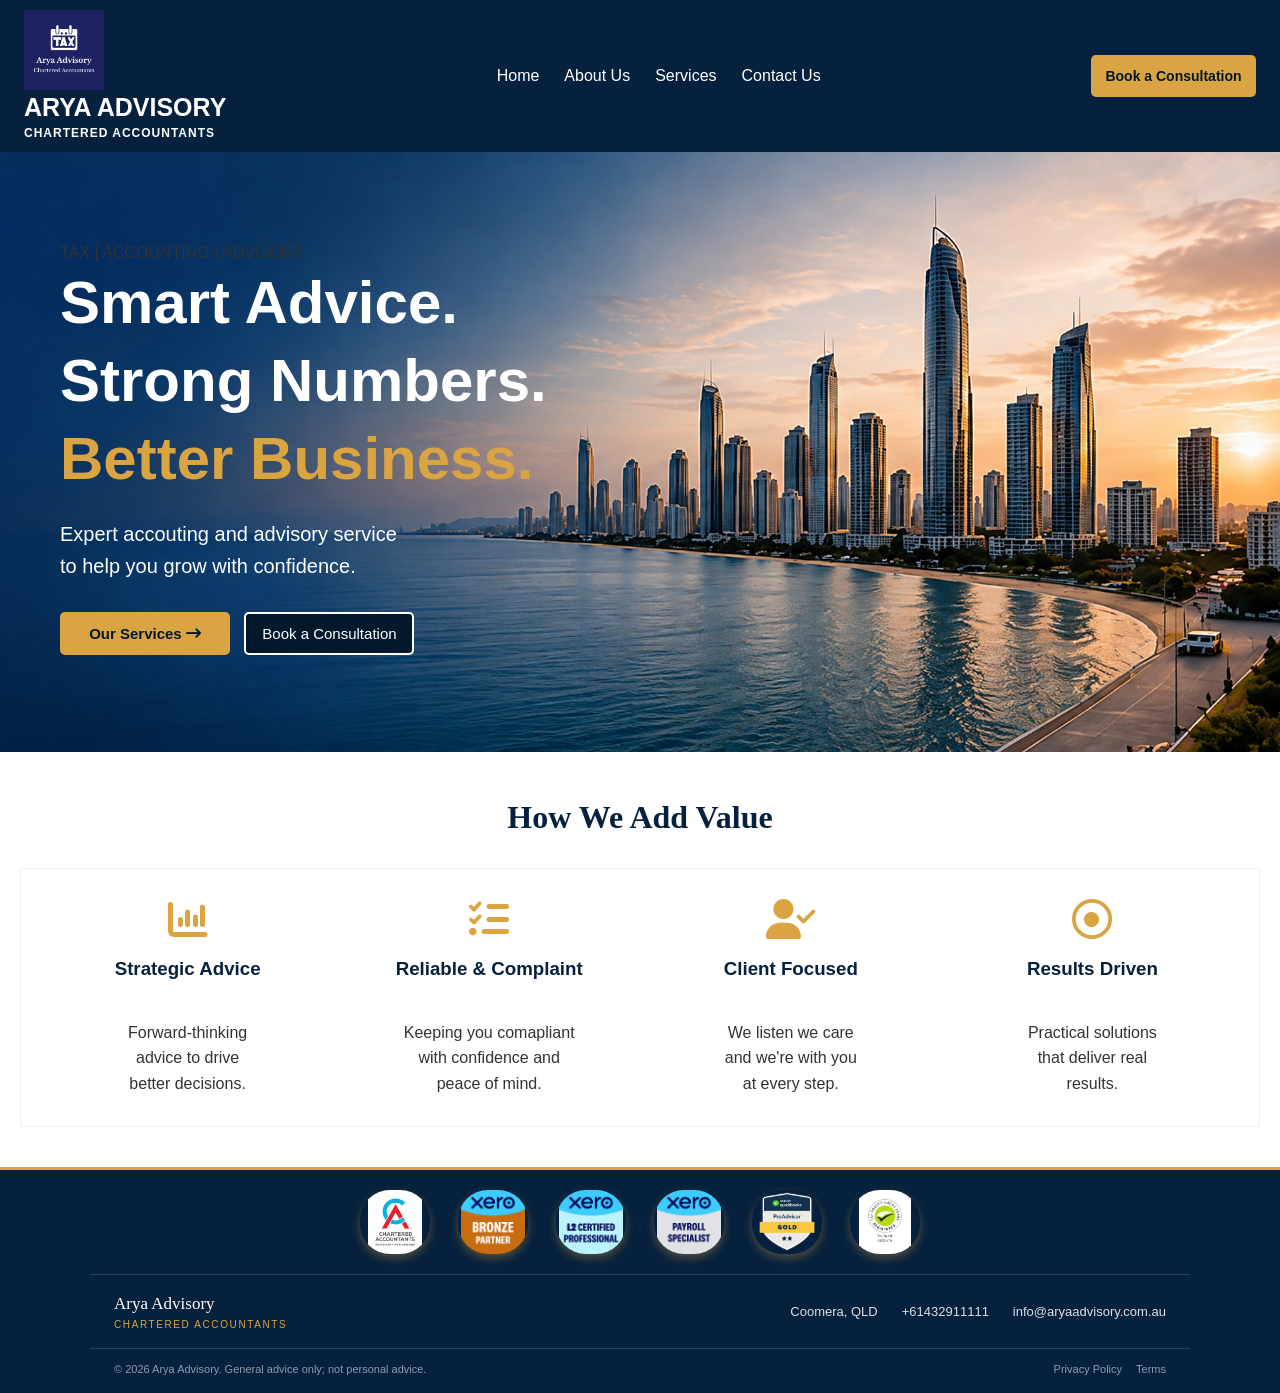
==== index.html @ 20d823cb "Add website" ====
<!doctype html>
<html lang="en">
  <head>
    <meta charset="UTF-8" />
    <meta name="viewport" content="width=device-width, initial-scale=1.0" />
    <link rel="stylesheet" href="index.css" />
    <link
      rel="stylesheet"
      href="https://cdnjs.cloudflare.com/ajax/libs/font-awesome/6.7.2/css/all.min.css"
    />
    <title>Home Page</title>
  </head>
  <body>
    <header>
      <div class="top">
        <div class="logo">
          <img src="images/logo.png" alt="logo" />
          <div class="Heading">
            <h1>ARYA ADVISORY</h1>
            <h4>CHARTERED ACCOUNTANTS</h4>
          </div>
        </div>

        <nav>
          <a href="../index.html">Home</a>
          <a href="pages/aboutus.html">About Us</a>
          <!-- <a href="pages/aboutus.html">About Us</a> -->
          <a href="pages/services.html">Services</a>
          <!-- <a href="pages/industries.html">Industries</a> -->
          <!-- <a href="pages/resources.html">Resources</a> -->
          <a href="pages/contact.html">Contact Us</a>
        </nav>
        <div
          id="book_button"
          onclick="window.location.href = 'pages/contact.html'"
        >
          <button>Book a Consultation</button>
        </div>
      </div>
    </header>
    <main>
      <section class="hero_section">
        <div class="hero_heading">
          <div class="top_mark">TAX | ACCOUNTING | ADVISORY</div>
          <div id="white">Smart Advice. <br />Strong Numbers.<br /></div>

          <span>Better Business.</span>
          <p>
            Expert accouting and advisory service<br />
            to help you grow with confidence.
          </p>
          <button
            id="button1"
            class="herobutton"
            onclick="window.location.href = 'pages/services.html'"
          >
            Our Services <i class="fa-solid fa-arrow-right-long"></i>
          </button>
          <button
            id="button2"
            class="herobutton"
            onclick="window.location.href = 'pages/contact.html'"
          >
            Book a Consultation
          </button>
        </div>
      </section>
      <section class="value">
        <h1>How We Add Value</h1>
        <div class="values">
          <div>
            <i class="fa-solid fa-chart-column"></i>

            <h3>Strategic Advice</h3>
            <br />
            <p>
              Forward-thinking<br />
              advice to drive<br />
              better decisions.
            </p>
          </div>

          <div>
            <i class="fa-solid fa-list-check"></i>
            <h3>Reliable & Complaint</h3>
            <br />
            <p>
              Keeping you comapliant<br />
              with confidence and<br />
              peace of mind.
            </p>
          </div>

          <div>
            <i class="fa-solid fa-user-check"></i>

            <h3>Client Focused</h3>
            <br />
            <p>
              We listen we care<br />
              and we're with you<br />
              at every step.
            </p>
          </div>

          <div>
            <i class="fa-regular fa-circle-dot"></i>

            <h3>Results Driven</h3>
            <br />
            <p>
              Practical solutions<br />
              that deliver real<br />
              results.
            </p>
          </div>
        </div>
      </section>
    </main>

    <!-- <footer class="contact_footer">
      <div class="footer_img">
        <img src="images/footer1.jpg" alt="footer1" />
        <img src="images/footer2.png" alt="footer2" />
        <img src="images/footer3.png" alt="footer3" />
        <img src="images/footer4.png" alt="footer4" />
        <img src="images/footer5.png" alt="footer5" />
        <img src="images/footer6.jpg" alt="footer6" />
      </div>
    </footer> -->

    <footer class="contact_footer">
      <div class="footer_img">
        <img src="/images/footer1.jpg" alt="footer1" />
        <img src="/images/footer2.png" alt="footer2" />
        <img src="/images/footer3.png" alt="footer3" />
        <img src="/images/footer4.png" alt="footer4" />
        <img src="/images/footer5.png" alt="footer5" />
        <img src="/images/footer6.jpg" alt="footer6" />
      </div>

      <div class="footer_main">
        <div class="footer_brand">
          <strong>Arya Advisory</strong>
          <span>Chartered Accountants</span>
        </div>
        <div class="footer_contact">
          <span>Coomera, QLD</span>
          <a href="tel:+61000000000">+61432911111</a>
          <a href="mailto:info@aryaadvisory.com.au">info@aryaadvisory.com.au</a>
        </div>
      </div>

      <div class="footer_bottom">
        <span
          >&copy; 2026 Arya Advisory. General advice only; not personal
          advice.</span
        >
        <span><a href="#">Privacy Policy</a><a href="#">Terms</a></span>
      </div>
    </footer>
  </body>
</html>
---- index.css ----
/* ==================================================
   1. GLOBAL STYLES
   ================================================== */

* {
  margin: 0;
  padding: 0;
  box-sizing: border-box;
}

:root {
  --navy: #06213d;
  --navy-dark: #03182d;
  --gold: #d9a441;
  --blue: #1e3a8a;
  --white: #ffffff;
  --light-bg: #fafafa;
  --light-border: #e0e0e0;
  --text: #333333;
  --muted: #666666;
}

body {
  font-family: Arial, Helvetica, sans-serif;
  color: var(--text);
  line-height: 1.6;
}

img {
  max-width: 100%;
}

button,
input,
textarea {
  font: inherit;
}

button {
  cursor: pointer;
}

a {
  transition: color 0.2s ease;
}

/* ==================================================
   2. COMMON HEADER AND NAVIGATION
   Used on all four pages
   ================================================== */

.top {
  display: flex;
  justify-content: space-between;
  align-items: center;
  gap: 20px;
  padding: 10px 24px;
  min-height: 100px;
  background-color: var(--navy);
  color: var(--white);
}

.top .logo img {
  display: block;
  width: 80px;
  height: 80px;
  object-fit: cover;
  /* border-radius: 50%; */
}

.top .Heading {
  flex-shrink: 0;
  font-family: "Poppins", Arial, sans-serif;
  line-height: 1.4;
}

.top .Heading h1 {
  font-size: 25px;
}

.top .Heading h4 {
  font-size: 12px;
  letter-spacing: 1px;
}

.top nav {
  display: flex;
  align-items: center;
  justify-content: center;
  flex-wrap: wrap;
  gap: 5px;
}

.top nav a {
  padding: 10px;
  color: var(--white);
  text-decoration: none;
  font-family: "Lucida Sans", sans-serif;
}

.top nav a:hover {
  color: var(--gold);
}

#book_button button {
  width: 165px;
  min-height: 42px;
  padding: 8px 12px;
  background-color: var(--gold);
  color: var(--navy-dark);
  border: none;
  border-radius: 5px;
  font-size: 14px;
  font-weight: bold;
}

#book_button button:hover {
  background-color: var(--white);
}

/* ==================================================
   3. HOME PAGE
   index.html
   ================================================== */

/* Hero section */

.hero_section {
  width: 100%;
  min-height: 600px;
  background-image: url("images/homehero.jpg");
  background-repeat: no-repeat;
  background-size: cover;
  background-position: center;
  display: flex;
  align-items: center;
}

.hero_heading {
  padding: 60px;
  line-height: 1.3;
}

.hero_heading #white {
  color: var(--white);
  font-size: clamp(38px, 5vw, 60px);
  font-weight: bold;
}

.hero_heading span {
  display: block;
  color: var(--gold);
  font-size: clamp(38px, 5vw, 60px);
  font-weight: bold;
}

.hero_heading p {
  margin-top: 20px;
  margin-bottom: 25px;
  color: var(--white);
  font-size: 20px;
  line-height: 1.6;
}

.herobutton {
  min-width: 170px;
  min-height: 42px;
  padding: 10px 15px;
  margin: 5px 10px 5px 0;
  border-radius: 5px;
  font-size: 15px;
}

#button1 {
  color: var(--navy-dark);
  background-color: var(--gold);
  border: 2px solid var(--gold);
  font-weight: bold;
}

#button2 {
  color: var(--white);
  background-color: var(--navy-dark);
  border: 2px solid var(--white);
}

#button1:hover,
#button2:hover {
  transform: translateY(-2px);
}

/* Home page value section */

.value {
  padding: 40px 20px;
  text-align: center;
  background-color: var(--white);
}

.value > h1 {
  margin-bottom: 25px;
  color: var(--navy);
  font-family: "Playfair Display", Georgia, serif;
  font-size: 32px;
}

.values {
  display: flex;
  justify-content: space-evenly;
  align-items: flex-start;
  flex-wrap: wrap;
  gap: 25px;
  padding: 30px 15px;
  border: 1px solid #f5eee6;
}

.values > div {
  flex: 1 1 180px;
  max-width: 250px;
}

.values i {
  margin-bottom: 15px;
  color: var(--gold);
  font-size: 40px;
}

.values h3 {
  margin-bottom: 10px;
  color: var(--navy);
}

.values p {
  line-height: 1.6;
}

/* ==================================================
   4. SERVICES PAGE
   services.html
   ================================================== */

/* Services heading */

.service_head {
  display: flex;
  flex-direction: column;
  align-items: center;
  width: 100%;
  padding: 35px 20px 0;
  background-color: var(--navy);
  font-family: "Poppins", Arial, sans-serif;
}

.service_head h1 {
  margin: 10px 0;
  color: var(--gold);
  font-family: "Playfair Display", Georgia, serif;
  font-size: clamp(28px, 3vw, 40px);
  text-align: center;
}

.service_head p {
  margin: 10px 0 25px;
  color: var(--white);
  font-size: 17px;
  text-align: center;
}

/* Service navigation links */

.service_option {
  display: flex;
  justify-content: center;
  align-items: center;
  flex-wrap: wrap;
  gap: 12px;
  width: 100%;
  padding: 10px 0 25px;
  background-color: var(--navy);
}

.service_option a {
  display: flex;
  justify-content: center;
  align-items: center;
  min-height: 44px;
  padding: 10px 18px;
  border: 1px solid var(--gold);
  border-radius: 25px;
  color: var(--gold);
  text-align: center;
  text-decoration: none;
  font-size: 15px;
}

.service_option a:hover {
  color: var(--navy);
  background-color: var(--gold);
}

/* All service category sections */

.service_description {
  padding: 30px 5%;
  background-color: var(--light-bg);
}

.service_description > div {
  margin-bottom: 35px;
  padding: 25px;
  border: 1px solid var(--light-border);
  border-radius: 10px;
  background-color: var(--white);
  box-shadow: 0 3px 12px rgba(0, 0, 0, 0.05);
  scroll-margin-top: 20px;
}

/* Category headings and descriptions */

.service_description > div > h2 {
  margin-bottom: 8px;
  color: var(--navy);
  font-family: "Playfair Display", Georgia, serif;
  font-size: 28px;
}

.service_description > div > p {
  margin-bottom: 22px;
  color: var(--muted);
  font-size: 16px;
}

/* Business Advisory and Accounting cards */

.business_structure,
.accounting_service {
  display: grid;
  grid-template-columns: repeat(3, minmax(0, 1fr));
  gap: 15px;
  width: 100%;
}

.business_structure > div,
.accounting_service > div {
  min-width: 0;
  padding: 18px;
  border: 1px solid var(--light-border);
  border-top: 3px solid var(--navy);
  border-radius: 5px;
  background-color: var(--white);
  transition:
    transform 0.2s ease,
    box-shadow 0.2s ease;
}

.business_structure > div:hover,
.accounting_service > div:hover {
  transform: translateY(-3px);
  box-shadow: 0 5px 14px rgba(6, 33, 61, 0.12);
}

.business_structure h3,
.accounting_service h2 {
  margin-bottom: 8px;
  color: var(--navy);
  font-size: 17px;
  line-height: 1.4;
}

.business_structure p,
.accounting_service p {
  color: var(--muted);
  font-size: 14px;
  line-height: 1.6;
}

/* Business Compliance, Taxation and SMSF cards */

#business_compliance,
#taxation,
#smsf {
  display: grid;
  grid-template-columns: repeat(3, minmax(0, 1fr));
  gap: 15px;
  align-content: start;
}

/* Keep each category heading and description full-width */

#business_compliance > h2,
#business_compliance > p,
#taxation > h2,
#taxation > p,
#smsf > h2,
#smsf > p {
  grid-column: 1 / -1;
}

/* Individual cards in these three categories */

#business_compliance > div,
#taxation > div,
#smsf > div {
  min-width: 0;
  padding: 18px;
  border: 1px solid var(--light-border);
  border-top: 3px solid var(--navy);
  border-radius: 5px;
  background-color: var(--white);
  transition:
    transform 0.2s ease,
    box-shadow 0.2s ease;
}

#business_compliance > div:hover,
#taxation > div:hover,
#smsf > div:hover {
  transform: translateY(-3px);
  box-shadow: 0 5px 14px rgba(6, 33, 61, 0.12);
}

#business_compliance > div h2,
#taxation > div h2,
#smsf > div h2 {
  margin-bottom: 8px;
  color: var(--navy);
  font-size: 17px;
  line-height: 1.4;
}

#business_compliance > div p,
#taxation > div p,
#smsf > div p {
  color: var(--muted);
  font-size: 14px;
  line-height: 1.6;
}

/* SMSF disclaimer at the end of Services page */

.service_description > hr {
  grid-column: 1 / -1;
  width: 100%;
  margin: 5px 0;
  border: none;
  border-top: 1px solid var(--light-border);
}

.service_description > div#smsf ~ hr + * {
  color: var(--muted);
  font-size: 13px;
}

/* ==================================================
   5. ABOUT US PAGE
   aboutus.html
   ================================================== */

.aboutus {
  display: flex;
  justify-content: space-evenly;
  align-items: center;
  gap: 40px;
  padding: 50px 5%;
}

.aboutinfo {
  flex: 1 1 55%;
  min-width: 0;
}

.aboutinfo h2 {
  margin: 0 0 25px;
  color: var(--navy);
  font-family: "Playfair Display", Georgia, serif;
  font-size: 40px;
  text-align: center;
}

.aboutinfo p {
  margin: 0;
  font-size: 17px;
  line-height: 1.9;
  text-align: justify;
}

.aboutphoto {
  flex: 1 1 45%;
  min-width: 0;
}

.aboutphoto img {
  display: block;
  width: 100%;
  max-width: 600px;
  height: 450px;
  margin: 0 auto;
  object-fit: cover;
  border: 2px solid var(--gold);
  border-radius: 10px;
}

/* About Us page heading */

.about_subheading {
  display: flex;
  flex-direction: column;
  align-items: center;
  text-align: center;
  background-color: #06213d;
  color: white;
  padding: 35px 20px 40px;
  margin: 0;
  font-family: "Poppins", Arial, sans-serif;
}

.about_subheading h3 {
  color: #d9a441;
  font-size: 14px;
  letter-spacing: 2.5px;
  margin: 0 0 14px;
  /* font-weight: 600; */
}

.about_subheading h4 {
  color: white;
  font-family: "Playfair Display", Georgia, serif;
  font-size: clamp(28px, 3vw, 38px);
  line-height: 1.25;
  margin: 4px 0;
  /* font-weight: 600; */
}

.about_subheading h5 {
  max-width: 750px;
  margin: 18px auto 0;
  color: white;
  font-size: 16px;
  line-height: 1.7;
  /* font-weight: 200; */
}
.aboutinfo {
  display: flex;
  flex-direction: row;
  gap: 60px;
  align-items: flex-start;
}
.aboutinfo1 {
  width: 50%;
}
.aboutinfo1 h3 {
  margin-bottom: 12px;
  color: #d9a441;
  font-family: "Montserrat", sans-serif;
  font-size: 16px;
  letter-spacing: 0.25em;
  text-transform: uppercase;
}

.aboutinfo1 h2 {
  text-align: left;
  font-size: 38px;
  line-height: 1.25;
}

.aboutinfo1 p {
  margin-bottom: 18px;
}

@media (max-width: 900px) {
  .aboutinfo {
    flex-direction: column;
  }
  .aboutinfo1,
  .aboutinfo2 {
    width: 100%;
  }
}
.aboutinfo2 {
  width: 50%;
  display: grid;
  grid-template-columns: repeat(2, 1fr);
  gap: 24px;
}
.aboutinfo2 div:hover {
  transform: translateY(-5px);
  box-shadow: 0 14px 28px rgba(6, 33, 61, 0.16);
}
.aboutinfo2 h4 {
  margin-bottom: 10px;
  color: #06213d;
  font-family: "Playfair Display", Georgia, serif;
  font-size: 52px;
  font-weight: 700;
  line-height: 1;
  text-align: center;
}
.aboutinfo2 h3 {
  font-family: "Segoe UI", Tahoma, Geneva, Verdana, sans-serif;
  font-size: 25px;
}
.aboutinfo2 div {
  display: flex;
  flex-direction: column;
  justify-content: center;
  align-items: center;
  min-height: 170px;
  padding: 24px 16px;
  border: 2px solid #d9a441;
  box-sizing: border-box;
  background: #ffffff;
  box-shadow: 0 6px 18px rgba(6, 33, 61, 0.08);
  color: #4a5463;
  font-family: "Montserrat", Arial, sans-serif;
  font-size: 18px;
  line-height: 1.4;
  text-align: center;
  transition:
    transform 0.25s ease,
    box-shadow 0.25s ease;
}

#about_middle {
  padding: 70px 5%;
  background-color: #f6f4ef;
}

.about_middle_head {
  max-width: 700px;
  margin: 0 auto 40px;
  text-align: center;
}

.about_middle_head .eyebrow {
  display: block;
  margin-bottom: 12px;
  color: var(--gold);
  font-size: 12px;
  font-weight: 600;
  letter-spacing: 0.24em;
  text-transform: uppercase;
}

.about_middle_head h2 {
  color: var(--navy);
  font-family: "Playfair Display", Georgia, serif;
  font-size: clamp(26px, 3.4vw, 36px);
  line-height: 1.2;
}

.about_middle_head p {
  margin-top: 12px;
  color: var(--muted);
}

.about_middle_blocks {
  display: grid;
  grid-template-columns: repeat(3, minmax(0, 1fr));
  gap: 20px;
  width: 100%;
  max-width: 1120px;
  margin: 0 auto;
}

.about_middle_blocks > div {
  padding: 28px 24px;
  background-color: var(--white);
  border: 1px solid #e6e1d4;
  border-top: 3px solid var(--gold);
  transition:
    transform 0.2s ease,
    box-shadow 0.2s ease;
}

.about_middle_blocks > div:hover {
  transform: translateY(-3px);
  box-shadow: 0 10px 26px rgba(6, 33, 61, 0.1);
}

.about_middle_blocks > div:last-child {
  grid-column: span 2;
}

.about_middle_blocks i {
  display: block;
  margin-bottom: 14px;
  color: var(--gold);
  font-size: 24px;
}

.about_middle_blocks h3 {
  margin-bottom: 8px;
  color: var(--navy);
  font-family: "Playfair Display", Georgia, serif;
  font-size: 19px;
  line-height: 1.3;
}

.about_middle_blocks p {
  color: var(--muted);
  font-size: 14px;
}

@media (max-width: 900px) {
  .about_middle_blocks {
    grid-template-columns: repeat(2, minmax(0, 1fr));
  }
}

@media (max-width: 560px) {
  .about_middle_blocks {
    grid-template-columns: 1fr;
  }
  .about_middle_blocks > div:last-child {
    grid-column: auto;
  }
}
/* about page industry: */
#industry {
  background-color: #f5f3ee;
  width: 100%;
  padding: 80px 20px;
  border-top: 4px solid #d9a441;
  border-bottom: 4px solid #d9a441;
}
/* Eyebrow: INDUSTRIES WE SERVE */
#industry h3:first-of-type {
  color: #d9a441;
  font-family: "Montserrat", sans-serif;
  font-size: 16px;
  font-weight: 700;
  letter-spacing: 0.3em;
  text-transform: uppercase;
  text-align: center;
  margin-bottom: 18px;
}
/* #industry h3 {
  color: #0b2545;
  font-family: "Montserrat", sans-serif;
  font-size: 12px;
  font-weight: 600;
  letter-spacing: 0.25em;
  text-transform: uppercase;
  text-align: center;
  text-wrap: balance;
  margin-bottom: 16px;
} */
#industry h1 {
  /* color: #0b2545;
  font-family: "Playfair Display", serif;
  font-size: 40px;
  text-align: center;
  text-wrap: balance;
  margin-bottom: 16px; */
  color: #06213d;
  font-family: "Playfair Display", serif;
  font-size: 52px;
  font-weight: 700;
  line-height: 1.2;
  text-align: center;
  text-wrap: balance;
  margin-bottom: 20px;
}
.industry_block {
  display: grid;
  grid-template-columns: repeat(4, 1fr);
  gap: 24px;
  width: 90%;
  max-width: 1400px;
  margin: 50px auto 0;
}
/* Intro line (second h3) */
#industry h3:nth-of-type(2) {
  max-width: 900px;
  margin: 0 auto;
  color: #5b6573;
  font-family: "Montserrat", sans-serif;
  font-size: 20px;
  font-weight: 400;
  line-height: 1.7;
  letter-spacing: normal;
  text-transform: none;
  text-align: center;
  text-wrap: balance;
}

.industry_block > div {
  /* background: #ffffff;
  border: 2px solid #ebe7dc;
  border-radius: 0; /* Services cards have square corners */
  /* padding: 22px;
  min-height: 180px;
  box-sizing: border-box; */
  background: #ffffff;
  border: 2px solid #ebe7dc;
  border-top: 5px solid #d9a441;
  border-radius: 0;
  padding: 28px 24px;
  min-height: 220px;
  box-sizing: border-box;
  box-shadow: 0 6px 18px rgba(6, 33, 61, 0.08);
  transition:
    transform 0.25s ease,
    box-shadow 0.25s ease,
    border-color 0.25s ease;
}
.industry_block > div:hover {
  transform: translateY(-6px);
  box-shadow: 0 14px 30px rgba(6, 33, 61, 0.18);
  border-color: #d9a441;
}

.industry_block h2 {
  /* color: #0b2545;
  font-family: "Playfair Display", serif;
  font-size: 18px;
  text-align: left;
  margin-bottom: 10px; */
  color: #06213d;
  font-family: "Playfair Display", serif;
  font-size: 24px;
  font-weight: 700;
  line-height: 1.3;
  text-align: center;
  margin-bottom: 6px;
}
@media (max-width: 650px) {
  .industry_block {
    grid-template-columns: 1fr;
  }
  #industry h1 {
    font-size: 30px;
  }
  #industry h3:nth-of-type(2) {
    font-size: 16px;
  }
}

.industry_block p {
  /* color: #5b6573;
  font-family: "Montserrat", sans-serif;
  font-size: 14px;
  line-height: 1.7;
  text-align: left; */
  color: #4a5463;
  font-family: "Montserrat", sans-serif;
  font-size: 17px;
  line-height: 1.7;
  text-align: left;
}
/* about third section: */

.about_information {
  display: grid;
  grid-template-columns: 1fr 1fr;
  gap: 70px;
  max-width: 1400px;
  margin: 0 auto;
  padding: 80px 20px;
  /* background: #f5f3ee; */
}

/* Eyebrow label: "CERTIFIED XERO..." / "WHY CLIENTS CHOOSE US" */
.left_about_information > h3:first-child,
.right_about_information > h3:first-child {
  font-family: "Montserrat", sans-serif;
  font-size: 12px;
  font-weight: 600;
  letter-spacing: 0.25em;
  text-transform: uppercase; /* "Why Clients Choose Us" bhi caps mein dikhega */
  color: #0b2545;
  margin: 0 0 14px;
}

/* Main heading */
.about_information h1 {
  font-family: "Playfair Display", serif;
  font-size: 32px;
  font-weight: 700;
  line-height: 1.2;
  color: #0b2545;
  margin: 0 0 16px;
}

/* Intro line: "As Certified Xero Advisors..." */
.left_about_information > h3:nth-of-type(2) {
  font-family: "Montserrat", sans-serif;
  font-size: 15px;
  font-weight: 400;
  line-height: 1.7;
  letter-spacing: normal;
  text-transform: none;
  color: #5b6573;
  margin: 0 0 20px;
}

/* Lists (dono columns) */
.check-list {
  list-style: none;
  margin: 0;
  padding: 0;
}

.check-list li {
  padding: 12px 0 12px 30px;
  border-bottom: 2px solid #ebe7dc;
  font-family: "Montserrat", sans-serif;
  font-size: 14px;
  line-height: 1.6;
  color: #0b2545;
}

.check-list li strong {
  font-weight: 700;
}

/* Tablet / mobile */
@media (max-width: 900px) {
  .about_information {
    grid-template-columns: 1fr;
    gap: 50px;
  }
  .about_information h1 {
    font-size: 32px;
  }
}
/* about our approach */
.about_approach {
  display: grid;
  grid-template-columns: repeat(4, 1fr);
  gap: 24px;
  max-width: 1340px;
  margin: 0 auto;
  padding: 90px 20px;
  background: #ffffff;
}

/* Eyebrow + heading poori row lenge */
.about_approach .eyebrow,
.about_approach > h1 {
  grid-column: 1 / -1;
  text-align: center;
}

.about_approach .eyebrow {
  font-family: "Montserrat", sans-serif;
  font-size: 14px;
  font-weight: 600;
  letter-spacing: 0.25em;
  text-transform: uppercase;
  color: #0b2545;
  margin: 0 0 16px;
}

.about_approach > h1 {
  font-family: "Playfair Display", serif;
  font-size: 48px;
  font-weight: 700;
  line-height: 1.2;
  color: #0b2545;
  margin: 0 0 50px;
}

/* Cards */
.about_approach > div {
  background: #ffffff;
  border: 3px solid #ebe7dc;
  padding: 30px 24px 36px;
  text-align: center;
}

.about_approach > div i {
  font-size: 32px;
  color: #0b2545;
  margin-bottom: 18px;
}

.about_approach > div h3 {
  /* STEP 1 */
  font-family: "Montserrat", sans-serif;
  font-size: 15px;
  font-weight: 600;
  letter-spacing: 0.2em;
  text-transform: uppercase;
  color: #0b2545;
  margin: 0 0 14px;
}

.about_approach > div h2 {
  /* Understand */
  font-family: "Playfair Display", serif;
  font-size: 26px;
  font-weight: 700;
  color: #0b2545;
  margin: 0 0 10px;
}

.about_approach > div p {
  font-family: "Montserrat", sans-serif;
  font-size: 18px;
  line-height: 1.6;
  color: #5b6573;
  margin: 0;
}

/* Tablet */
@media (max-width: 1000px) {
  .about_approach {
    grid-template-columns: repeat(2, 1fr);
  }
  .about_approach > h1 {
    font-size: 36px;
  }
}

/* Mobile */
@media (max-width: 600px) {
  .about_approach {
    grid-template-columns: 1fr;
  }
  .about_approach > h1 {
    font-size: 30px;
  }
}
/* Optional About Us button */

#Meet {
  width: 200px;
  min-height: 50px;
  margin: 25px 0 0 40px;
  border: none;
  border-radius: 5px;
  background-color: var(--navy);
  color: var(--white);
  font-size: 18px;
}

/* About Us approach section */

.aboutbottom {
  padding: 35px 5%;
  border: 1px solid #f0f0f0;
  border-radius: 8px;
  box-shadow: 0 2px 8px rgba(0, 0, 0, 0.04);
  background-color: var(--light-bg);
}

.aboutbottom > h2 {
  color: var(--navy);
  font-family: "Playfair Display", Georgia, serif;
  font-size: 30px;
  text-align: center;
}

.bottom_about {
  display: flex;
  justify-content: space-evenly;
  flex-wrap: wrap;
  gap: 30px;
  line-height: 1.6;
}

.bottom_about > div {
  flex: 1 1 180px;
  max-width: 240px;
  padding: 15px;
}

.bottom_about i {
  display: block;
  margin-bottom: 12px;
  color: var(--gold);
  font-size: 30px;
  text-align: center;
}

.bottom_about h3 {
  margin-bottom: 10px;
  color: var(--navy);
  text-align: center;
}

.bottom_about p {
  text-align: center;
}

/* ==================================================
   6. CONTACT PAGE
   contact.html
   ================================================== */

/* Contact hero */

.contact_hero {
  display: flex;
  align-items: center;
  width: 100%;
  min-height: 220px;
  background-color: var(--navy);
}

.contact_head {
  padding: 35px 5%;
  color: var(--white);
  font-size: 18px;
  line-height: 1.6;
  text-align: center;
}

.contact_head h2 {
  margin-bottom: 10px;
  color: var(--gold);
  font-family: "Playfair Display", Georgia, serif;
  font-size: 48px;
}

/* Main contact layout */

.contact_main {
  display: flex;
  justify-content: center;
  align-items: stretch;
  gap: 35px;
  padding: 60px 5%;
  background-color: var(--light-bg);
}

/* Contact form container */

.send_form {
  flex: 1 1 650px;
  min-width: 0;
  padding: 30px;
  border-radius: 12px;
  background-color: var(--white);
  box-shadow: 0 4px 15px rgba(0, 0, 0, 0.12);
}

.contact_title h3,
.send_form h3 {
  margin-bottom: 10px;
  color: var(--navy);
  font-family: "Playfair Display", Georgia, serif;
  font-size: 30px;
}

.send_form > h4 {
  margin-bottom: 20px;
  color: var(--muted);
  font-size: 15px;
  font-weight: normal;
  line-height: 1.6;
}

/* Contact form grid */

.contact_message_form {
  display: grid;
  grid-template-columns: repeat(2, minmax(0, 1fr));
  gap: 18px;
  width: 100%;
  padding: 0;
  border: none;
  border-radius: 10px;
  box-shadow: none;
  font-family: Tahoma, Geneva, Verdana, sans-serif;
}

/* Input fields and icons */

.contact_message_form .input_box {
  position: relative;
  width: 100%;
  min-width: 0;
  height: 55px;
}

.input_box i {
  position: absolute;
  top: 50%;
  left: 15px;
  z-index: 1;
  transform: translateY(-50%);
  color: var(--blue);
  font-size: 16px;
  pointer-events: none;
}

.input_box input {
  display: block;
  width: 100%;
  height: 55px;
  padding: 12px 15px 12px 45px;
  border: 1px solid #dddddd;
  border-radius: 6px;
  background-color: var(--white);
  font-family: "Segoe UI", Tahoma, Geneva, Verdana, sans-serif;
  font-size: 16px;
}

.input_box input:focus,
.send_form #textarea1:focus {
  border-color: var(--gold);
  outline: none;
  box-shadow: 0 0 5px rgba(217, 164, 65, 0.25);
}

/* Message textarea */

.send_form #textarea1 {
  grid-column: 1 / -1;
  width: 100%;
  min-height: 130px;
  padding: 15px;
  border: 1px solid #dddddd;
  border-radius: 6px;
  background-color: var(--white);
  font-family: "Segoe UI", Tahoma, Geneva, Verdana, sans-serif;
  font-size: 16px;
  resize: vertical;
}

/* Send Message button */

.message {
  grid-column: 1 / -1;
  justify-self: center;
  width: 170px;
  min-height: 45px;
  border: none;
  border-radius: 5px;
  background-color: var(--gold);
  color: var(--navy-dark);
  font-size: 15px;
  font-weight: bold;
  transition:
    background-color 0.2s ease,
    transform 0.2s ease;
}

.message:hover {
  transform: translateY(-2px);
  background-color: var(--navy);
  color: var(--white);
}

/* Contact information card */

.contact_information {
  display: flex;
  flex: 0 1 350px;
  flex-direction: column;
  justify-content: center;
  gap: 22px;
  min-width: 0;
  padding: 30px;
  border: 1px solid rgba(30, 58, 138, 0.15);
  border-radius: 12px;
  background-color: var(--white);
  box-shadow: 0 4px 15px rgba(0, 0, 0, 0.12);
}

.contact_information h3 {
  margin: 0;
  color: var(--navy);
  font-size: 26px;
  font-weight: 600;
  text-align: center;
}

.contact_information h4 {
  margin: 0;
  color: var(--muted);
  font-size: 15px;
  font-weight: normal;
  line-height: 1.6;
  text-align: center;
}

.contact_information > div {
  display: flex;
  align-items: center;
  gap: 15px;
}

.contact_information i {
  flex-shrink: 0;
  color: var(--navy);
  font-size: 22px;
}

.contact_information p {
  margin: 0;
  overflow-wrap: anywhere;
  font-size: 15px;
}

/* Contact page success dialog */

.success_dialog {
  position: fixed;
  inset: 0;
  z-index: 1000;
  display: none;
  justify-content: center;
  align-items: center;
  padding: 20px;
  background-color: rgba(0, 0, 0, 0.5);
}

.success_box {
  width: 100%;
  max-width: 400px;
  padding: 35px;
  border-radius: 12px;
  background-color: var(--white);
  text-align: center;
  box-shadow: 0 5px 20px rgba(0, 0, 0, 0.3);
}

.success_box i {
  margin-bottom: 15px;
  color: var(--gold);
  font-size: 50px;
}

.success_box h2 {
  margin-bottom: 10px;
  color: var(--navy);
}

.success_box p {
  color: var(--muted);
  line-height: 1.6;
}

.success_box button {
  margin-top: 20px;
  padding: 10px 30px;
  border: none;
  border-radius: 5px;
  background-color: var(--navy);
  color: var(--white);
  font-size: 16px;
}

.success_box button:hover {
  background-color: var(--gold);
  color: var(--navy-dark);
}

/* ==================================================
   7. COMMON FOOTER
   ================================================== */

/* ==================================================
   7. COMMON FOOTER
   ================================================== */

.contact_footer {
  width: 100%;
  border-top: 3px solid var(--gold);
  background-color: var(--navy);
  color: #d9dee6;
  font-family: "Montserrat", sans-serif;
  font-size: 13px;
  line-height: 1.5;
}

/* Badges row (your existing styles, slightly tightened) */
.footer_img {
  display: flex;
  justify-content: center;
  align-items: center;
  flex-wrap: wrap;
  gap: 14px 28px;
  padding: 20px 15px;
}

.footer_img img {
  width: 70px;
  height: 64px;
  object-fit: contain;
  border-radius: 30px;
  box-shadow: 0 4px 10px rgba(217, 164, 65, 0.35);
}

/* Brand + contact line */
.footer_main {
  max-width: 1100px;
  margin: 0 auto;
  padding: 16px 24px;
  display: flex;
  flex-wrap: wrap;
  justify-content: space-between;
  align-items: center;
  gap: 12px 30px;
  border-top: 1px solid rgba(255, 255, 255, 0.14);
}

.footer_brand strong {
  font-family: "Playfair Display", serif;
  font-size: 17px;
  font-weight: 500;
  color: #fff;
}

.footer_brand span {
  display: block;
  color: var(--gold);
  font-size: 10px;
  letter-spacing: 0.16em;
  text-transform: uppercase;
}

.footer_contact {
  display: flex;
  flex-wrap: wrap;
  gap: 6px 24px;
}

.footer_contact a {
  color: #d9dee6;
  text-decoration: none;
}

.footer_contact a:hover,
.footer_bottom a:hover {
  color: var(--gold);
}

/* Copyright line */
.footer_bottom {
  max-width: 1100px;
  margin: 0 auto;
  padding: 12px 24px 16px;
  display: flex;
  flex-wrap: wrap;
  justify-content: space-between;
  gap: 6px 20px;
  border-top: 1px solid rgba(255, 255, 255, 0.14);
  font-size: 11px;
  color: #8f9bb0;
}

.footer_bottom a {
  color: #8f9bb0;
  text-decoration: none;
  margin-left: 14px;
}

@media (max-width: 600px) {
  .footer_main {
    flex-direction: column;
    align-items: flex-start;
  }
}

/* ==================================================
   8. RESPONSIVE DESIGN
   Tablets
   ================================================== */

@media (max-width: 1000px) {
  .top {
    flex-wrap: wrap;
    justify-content: center;
    gap: 15px;
    padding: 15px;
  }

  .top nav {
    order: 3;
    width: 100%;
  }

  .top .Heading h1 {
    font-size: 22px;
  }

  .business_structure,
  .accounting_service,
  #business_compliance,
  #taxation,
  #smsf {
    grid-template-columns: repeat(2, minmax(0, 1fr));
  }

  .aboutus {
    gap: 25px;
  }

  .aboutinfo h2 {
    font-size: 32px;
  }

  .aboutphoto img {
    height: 380px;
  }

  .contact_main {
    gap: 25px;
    padding: 40px 3%;
  }

  .send_form {
    padding: 25px;
  }

  .contact_information {
    flex-basis: 300px;
    padding: 25px;
  }
}

/* ==================================================
   9. RESPONSIVE DESIGN
   Mobile phones
   ================================================== */

@media (max-width: 650px) {
  /* Header */

  .top {
    flex-direction: column;
    gap: 12px;
  }

  .top .logo img {
    width: 65px;
    height: 65px;
  }

  .top .Heading {
    text-align: center;
  }

  .top .Heading h1 {
    font-size: 21px;
  }

  .top nav {
    gap: 0;
  }

  .top nav a {
    padding: 8px;
    font-size: 13px;
  }

  #book_button button {
    width: 180px;
  }

  /* Home page */

  .hero_section {
    min-height: 480px;
    background-position: center;
  }

  .hero_heading {
    padding: 30px 20px;
  }

  .hero_heading #white,
  .hero_heading span {
    font-size: clamp(32px, 9vw, 45px);
  }

  .hero_heading p {
    font-size: 16px;
  }

  .herobutton {
    width: 100%;
    max-width: 220px;
    margin: 5px 0;
  }

  .value {
    padding: 30px 15px;
  }

  .value > h1 {
    font-size: 27px;
  }

  .values {
    gap: 30px;
  }

  /* Services page */

  .service_head {
    padding: 25px 15px 0;
  }

  .service_head h1 {
    font-size: 28px;
  }

  .service_head p {
    font-size: 15px;
  }
  .service_head h4 {
    color: #ffffff;
    font-size: 20px;
  }

  .service_option {
    gap: 10px;
    padding: 10px 0 20px;
  }

  .service_option a {
    width: 100%;
    max-width: 300px;
    font-size: 14px;
  }

  .service_description {
    padding: 20px 12px;
  }

  .service_description > div {
    padding: 18px;
    margin-bottom: 20px;
  }

  .service_description > div > h2 {
    font-size: 24px;
  }

  .business_structure,
  .accounting_service,
  #business_compliance,
  #taxation,
  #smsf {
    grid-template-columns: 1fr;
  }

  /* About Us page */

  .aboutus {
    flex-direction: column;
    padding: 30px 20px;
  }

  .aboutinfo h2 {
    font-size: 30px;
  }

  .aboutinfo p {
    text-align: left;
    font-size: 16px;
    line-height: 1.8;
  }
  .aboutphoto {
    width: 100%;
  }
  .about_head {
    display: flex;
    flex-direction: column;
    align-items: center;
    width: 100%;
    padding: 35px 20px 0;
    background-color: var(--navy);
    font-family: "Poppins", Arial, sans-serif;
  }

  .about_head h1 {
    margin: 10px 0;
    color: var(--gold);
    font-family: "Playfair Display", Georgia, serif;
    font-size: clamp(28px, 3vw, 40px);
    text-align: center;
  }

  .about_head p {
    margin: 10px 0 25px;
    color: var(--white);
    font-size: 17px;
    text-align: center;
  }

  .aboutphoto img {
    height: auto;
    max-height: 400px;
  }

  .aboutbottom {
    padding: 25px 15px;
  }

  .bottom_about {
    gap: 15px;
  }

  /* Contact page */

  .contact_hero {
    min-height: 180px;
  }

  .contact_head {
    padding: 25px 20px;
    font-size: 16px;
  }

  .contact_head h2 {
    font-size: 36px;
    text-align: center;
  }

  .contact_main {
    flex-direction: column;
    gap: 25px;
    padding: 25px 15px;
  }

  .send_form {
    width: 100%;
    padding: 20px;
  }

  .contact_title h3,
  .send_form h3 {
    font-size: 25px;
  }

  .contact_message_form {
    grid-template-columns: 1fr;
    gap: 15px;
  }

  .contact_message_form #textarea1,
  .contact_message_form .message {
    grid-column: 1;
  }

  .contact_information {
    flex: auto;
    width: 100%;
    padding: 25px 20px;
  }

  .contact_information h3 {
    font-size: 23px;
  }

  /* Footer */

  .footer_img {
    gap: 12px;
  }

  .footer_img img {
    width: 65px;
    height: 55px;
  }
}
/* service_bottom */
.service_help {
  display: flex;
  justify-content: space-around;
  border: 2px solid #d9a441;
  border-radius: 10px;
  width: 1000px;
  padding: 20px;
  box-shadow: 0 4px 15px rgba(0, 0, 0, 0.12);
  box-sizing: border-box;
  align-self: center;
  margin-left: auto;
  margin-right: auto;
}
.service_help h3 {
  color: var(--navy);
  font-family: "Playfair Display", Georgia, serif;
  font-size: 25px;
}
.service_top {
  display: flex;
  justify-content: center;
  align-items: center;
  flex: 1;
}

.service_top nav {
  display: flex;
  justify-content: center;
  align-items: center;
  flex-wrap: wrap;
  gap: 10px;
}

/* ABOUT US TOP HEADER */

.about_head {
  display: flex;
  flex-direction: column;
  align-items: center;
  justify-content: center;
  flex: 1 1 100%;
  min-width: 0;
  padding: 25px 20px 30px;
  background-color: var(--navy);
  color: var(--white);
  font-family: "Montserrat", Arial, sans-serif;
  text-align: center;
}

.about_head h1 {
  margin: 0 0 12px;
  color: var(--gold);
  font-family: "Playfair Display", Georgia, serif;
  font-size: clamp(26px, 2.5vw, 36px);
  line-height: 1.2;
}

.about_head h {
  display: block;
  margin-bottom: 8px;
  font-size: 17px;
  font-weight: 600;
}

.about_head p {
  max-width: 650px;
  margin: 0;
  color: var(--white);
  font-size: 14px;
  line-height: 1.7;
}
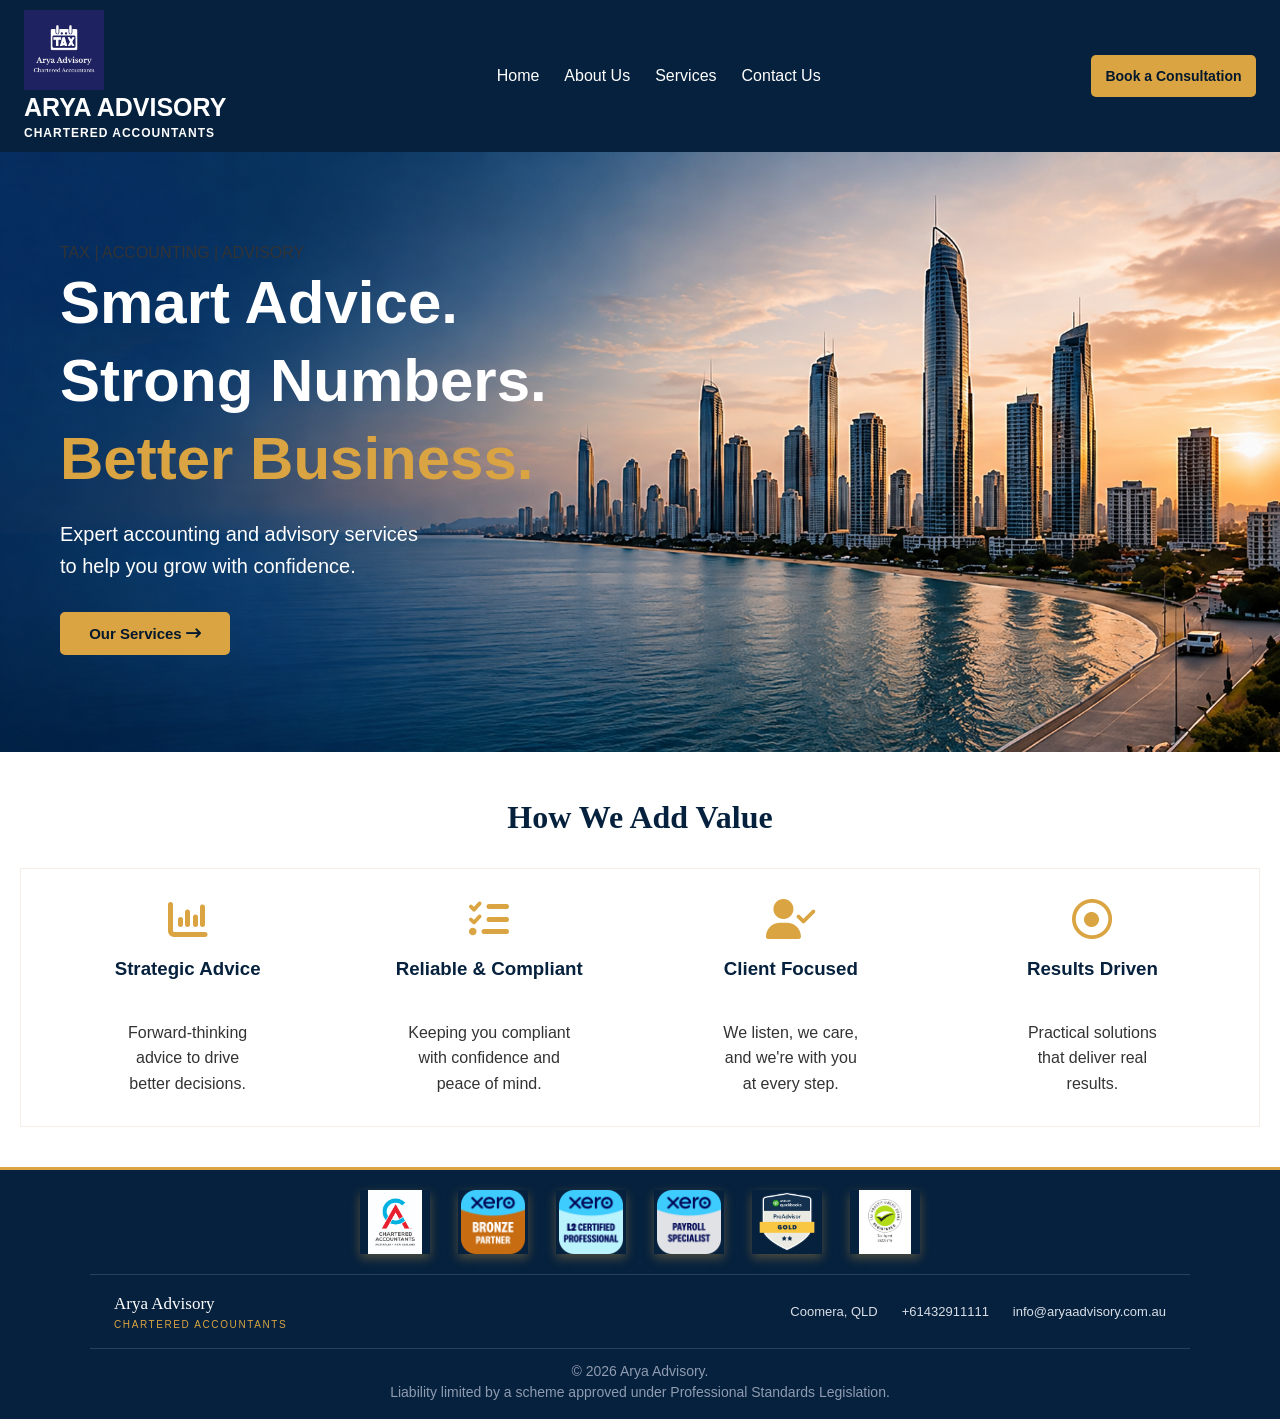
==== commit fea71ae2: "Add files via upload" ====
--- a/index.html
+++ b/index.html
@@ -8,13 +8,19 @@
       rel="stylesheet"
       href="https://cdnjs.cloudflare.com/ajax/libs/font-awesome/6.7.2/css/all.min.css"
     />
-    <title>Home Page</title>
+    <title>
+      Gold Coast Chartered Accountants | Tax, SMSF & Advisory | Arya Advisory
+    </title>
+    <meta
+      name="description"
+      content="Arya Advisory is a Gold Coast chartered accounting practice offering tax, SMSF, bookkeeping and business advisory for individuals and growing businesses."
+    />
   </head>
   <body>
     <header>
       <div class="top">
         <div class="logo">
-          <img src="images/logo.png" alt="logo" />
+          <img src="images/logo.png" alt="Arya Advisory logo" />
           <div class="Heading">
             <h1>ARYA ADVISORY</h1>
             <h4>CHARTERED ACCOUNTANTS</h4>
@@ -22,12 +28,9 @@
         </div>
 
         <nav>
-          <a href="../index.html">Home</a>
+          <a href="index.html">Home</a>
           <a href="pages/aboutus.html">About Us</a>
-          <!-- <a href="pages/aboutus.html">About Us</a> -->
           <a href="pages/services.html">Services</a>
-          <!-- <a href="pages/industries.html">Industries</a> -->
-          <!-- <a href="pages/resources.html">Resources</a> -->
           <a href="pages/contact.html">Contact Us</a>
         </nav>
         <div
@@ -46,7 +49,7 @@
 
           <span>Better Business.</span>
           <p>
-            Expert accouting and advisory service<br />
+            Expert accounting and advisory services<br />
             to help you grow with confidence.
           </p>
           <button
@@ -56,13 +59,13 @@
           >
             Our Services <i class="fa-solid fa-arrow-right-long"></i>
           </button>
-          <button
+          <!-- <button
             id="button2"
             class="herobutton"
             onclick="window.location.href = 'pages/contact.html'"
           >
             Book a Consultation
-          </button>
+          </button> -->
         </div>
       </section>
       <section class="value">
@@ -82,10 +85,10 @@
 
           <div>
             <i class="fa-solid fa-list-check"></i>
-            <h3>Reliable & Complaint</h3>
+            <h3>Reliable & Compliant</h3>
             <br />
             <p>
-              Keeping you comapliant<br />
+              Keeping you compliant<br />
               with confidence and<br />
               peace of mind.
             </p>
@@ -97,7 +100,7 @@
             <h3>Client Focused</h3>
             <br />
             <p>
-              We listen we care<br />
+              We listen, we care,<br />
               and we're with you<br />
               at every step.
             </p>
@@ -118,17 +121,6 @@
       </section>
     </main>
 
-    <!-- <footer class="contact_footer">
-      <div class="footer_img">
-        <img src="images/footer1.jpg" alt="footer1" />
-        <img src="images/footer2.png" alt="footer2" />
-        <img src="images/footer3.png" alt="footer3" />
-        <img src="images/footer4.png" alt="footer4" />
-        <img src="images/footer5.png" alt="footer5" />
-        <img src="images/footer6.jpg" alt="footer6" />
-      </div>
-    </footer> -->
-
     <footer class="contact_footer">
       <div class="footer_img">
         <img src="/images/footer1.jpg" alt="footer1" />
@@ -146,17 +138,17 @@
         </div>
         <div class="footer_contact">
           <span>Coomera, QLD</span>
-          <a href="tel:+61000000000">+61432911111</a>
+          <a href="tel:+61432911111">+61432911111</a>
           <a href="mailto:info@aryaadvisory.com.au">info@aryaadvisory.com.au</a>
         </div>
       </div>
 
       <div class="footer_bottom">
         <span
-          >&copy; 2026 Arya Advisory. General advice only; not personal
-          advice.</span
+          >&copy; 2026 Arya Advisory.<br />
+          Liability limited by a scheme approved under Professional Standards
+          Legislation.</span
         >
-        <span><a href="#">Privacy Policy</a><a href="#">Terms</a></span>
       </div>
     </footer>
   </body>
--- a/index.css
+++ b/index.css
@@ -589,7 +589,7 @@
 .aboutinfo2 h4 {
   margin-bottom: 10px;
   color: #06213d;
-  font-family: "Playfair Display", Georgia, serif;
+  font-family: "Poppins";
   font-size: 52px;
   font-weight: 700;
   line-height: 1;
@@ -1280,7 +1280,7 @@
 .contact_information > div {
   display: flex;
   align-items: center;
-  gap: 15px;
+  gap: 10px;
 }
 
 .contact_information i {
@@ -1381,7 +1381,7 @@
   width: 70px;
   height: 64px;
   object-fit: contain;
-  border-radius: 30px;
+  /* border-radius: 30px; */
   box-shadow: 0 4px 10px rgba(217, 164, 65, 0.35);
 }
 
@@ -1436,10 +1436,11 @@
   padding: 12px 24px 16px;
   display: flex;
   flex-wrap: wrap;
-  justify-content: space-between;
+  justify-content: center;
+  text-align: center;
   gap: 6px 20px;
   border-top: 1px solid rgba(255, 255, 255, 0.14);
-  font-size: 11px;
+  font-size: 14px;
   color: #8f9bb0;
 }
 
@@ -1525,10 +1526,17 @@
     flex-direction: column;
     gap: 12px;
   }
+  .top .logo {
+    display: flex;
+    flex-direction: column;
+    align-items: center;
+    text-align: center;
+  }
 
   .top .logo img {
     width: 65px;
     height: 65px;
+    margin: 0px;
   }
 
   .top .Heading {
@@ -1764,15 +1772,19 @@
 .service_help {
   display: flex;
   justify-content: space-around;
+  align-items: center;
+  gap: 20px;
   border: 2px solid #d9a441;
   border-radius: 10px;
-  width: 1000px;
+  width: 90%;
+  max-width: 1000px;
   padding: 20px;
   box-shadow: 0 4px 15px rgba(0, 0, 0, 0.12);
   box-sizing: border-box;
-  align-self: center;
+  margin: 30px auto;
+  /* align-self: center;
   margin-left: auto;
-  margin-right: auto;
+  margin-right: auto; */
 }
 .service_help h3 {
   color: var(--navy);
@@ -1793,7 +1805,23 @@
   flex-wrap: wrap;
   gap: 10px;
 }
-
+/* Service_ bottom_Mobile */
+@media (max-width: 650px) {
+  .service_help {
+    flex-direction: column; /* text upar, button neeche */
+    text-align: center;
+    padding: 20px 15px;
+  }
+
+  .service_help h3 {
+    font-size: 21px;
+  }
+
+  .service_help h4 {
+    font-size: 15px;
+    font-weight: normal;
+  }
+}
 /* ABOUT US TOP HEADER */
 
 .about_head {
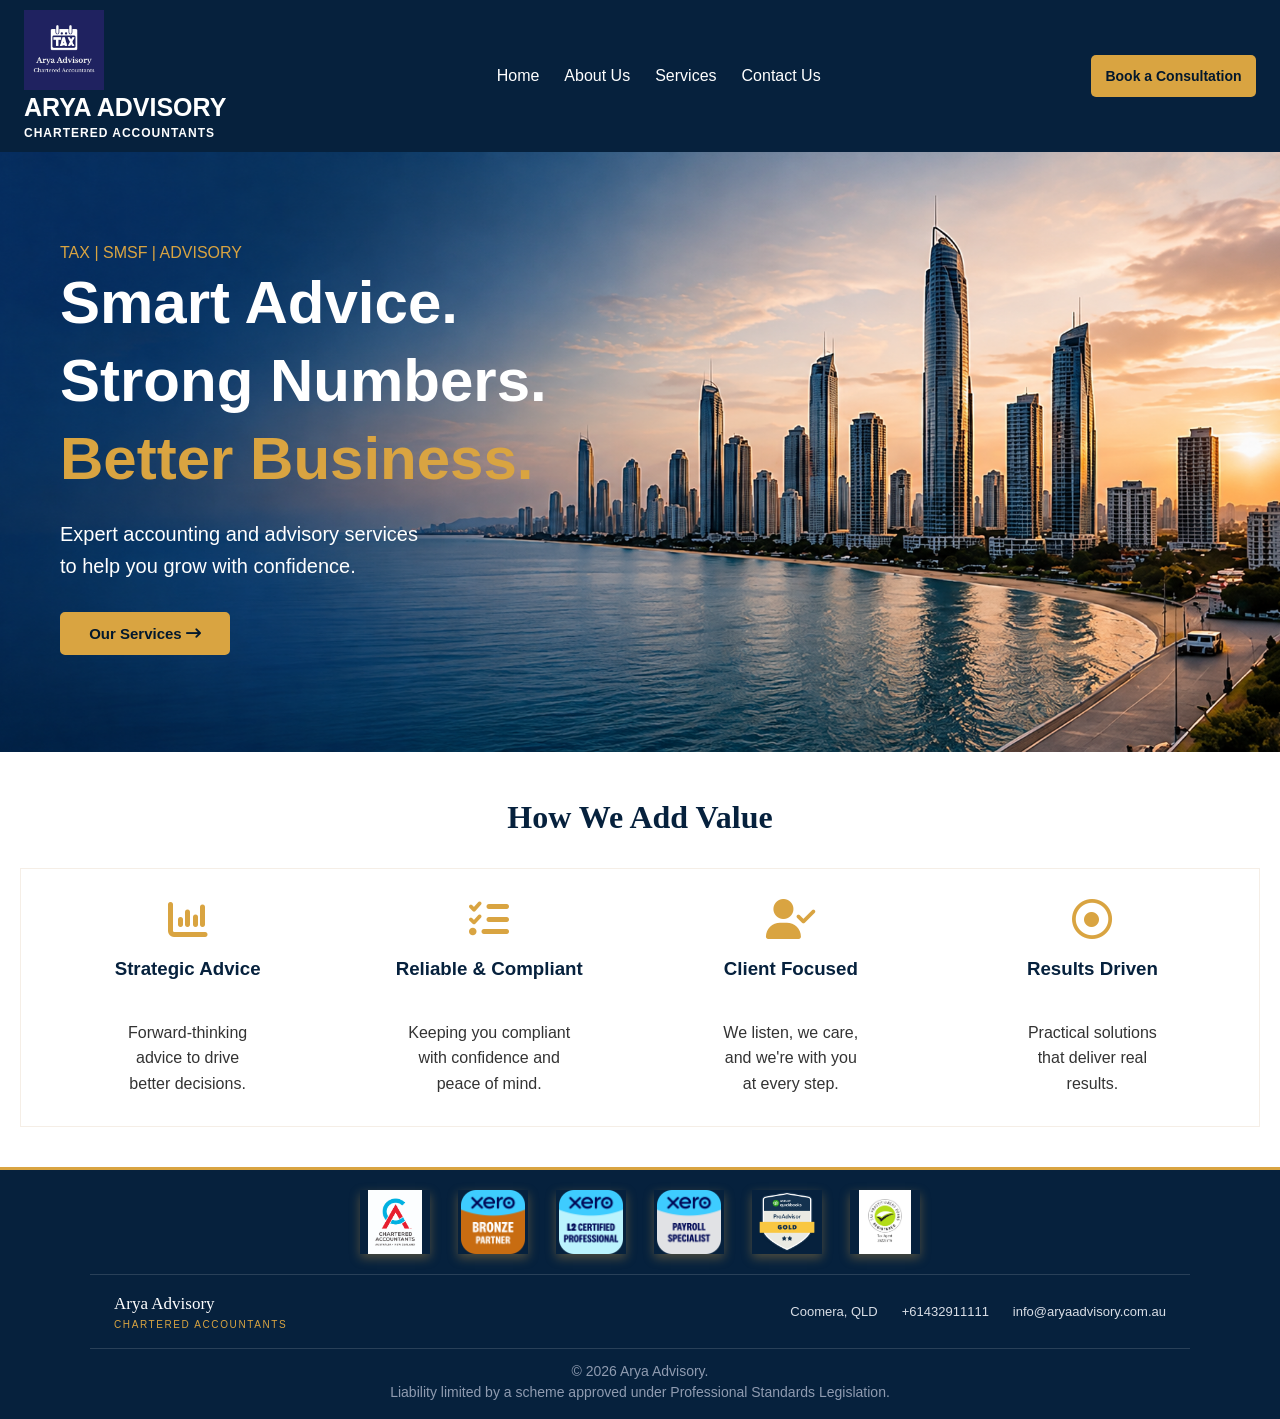
==== commit 17eed044: "Add files via upload" ====
--- a/index.html
+++ b/index.html
@@ -44,7 +44,7 @@
     <main>
       <section class="hero_section">
         <div class="hero_heading">
-          <div class="top_mark">TAX | ACCOUNTING | ADVISORY</div>
+          <div class="top_mark">TAX | SMSF | ADVISORY</div>
           <div id="white">Smart Advice. <br />Strong Numbers.<br /></div>
 
           <span>Better Business.</span>
@@ -59,13 +59,6 @@
           >
             Our Services <i class="fa-solid fa-arrow-right-long"></i>
           </button>
-          <!-- <button
-            id="button2"
-            class="herobutton"
-            onclick="window.location.href = 'pages/contact.html'"
-          >
-            Book a Consultation
-          </button> -->
         </div>
       </section>
       <section class="value">
--- a/index.css
+++ b/index.css
@@ -101,7 +101,9 @@
 .top nav a:hover {
   color: var(--gold);
 }
-
+.top_mark {
+  color: #d9a441;
+}
 #book_button button {
   width: 165px;
   min-height: 42px;
